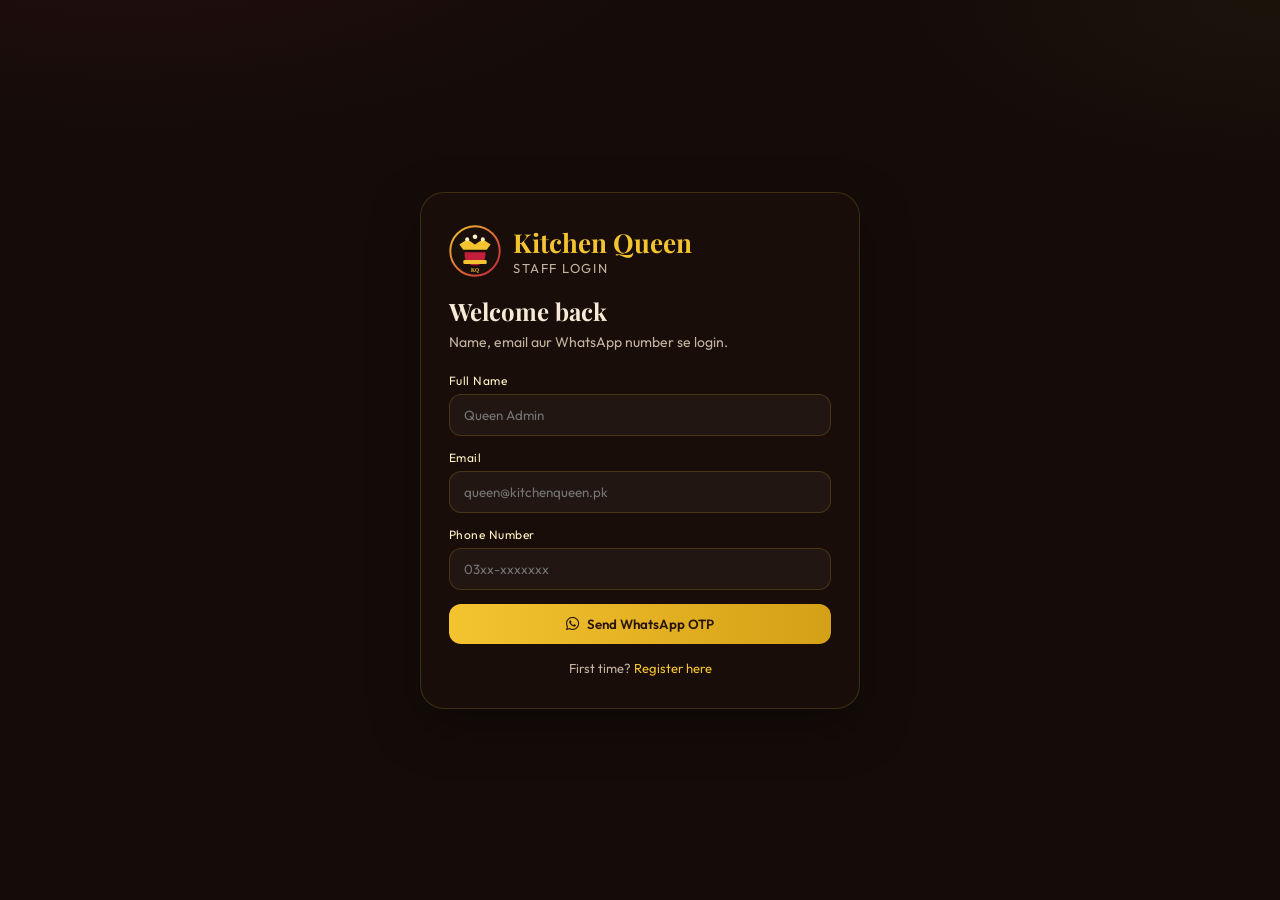
==== index.html @ aa181d14 "Dashboard uploading" ====
<!DOCTYPE html>
<html lang="en">
<head>
  <meta charset="UTF-8" />
  <meta name="viewport" content="width=device-width, initial-scale=1" />
  <title>Overview · Kitchen Queen Admin</title>
  <link rel="preconnect" href="https://fonts.googleapis.com" />
  <link href="https://fonts.googleapis.com/css2?family=Outfit:wght@400;500;600;700&family=Playfair+Display:wght@600;700&display=swap" rel="stylesheet" />
  <link href="https://cdn.jsdelivr.net/npm/bootstrap-icons@1.11.3/font/bootstrap-icons.css" rel="stylesheet" />
  <link rel="stylesheet" href="assets/css/style.css" />
</head>
<body data-title="Dashboard Overview">
  <div id="page">
    <div class="grid g-4" id="stats"></div>
    <div class="grid g-2" style="margin-top:16px">
      <div class="card">
        <div class="section-title"><h3>Smart Alerts</h3><a href="orders.html" class="btn btn-ghost btn-sm">View orders</a></div>
        <div id="alerts"></div>
      </div>
      <div class="card">
        <div class="section-title"><h3>Recent Reviews</h3><a href="reviews.html" class="btn btn-ghost btn-sm">All reviews</a></div>
        <div id="revSnap"></div>
      </div>
    </div>
    <div class="card" style="margin-top:16px">
      <div class="section-title"><h3>Today’s Orders</h3></div>
      <div class="table-wrap">
        <table class="data" id="todayTable"></table>
      </div>
    </div>
  </div>
  <script src="assets/js/data.js"></script>
  <script src="assets/js/app.js"></script>
  <script>
    document.addEventListener("DOMContentLoaded", () => {
      const today = KQApp.todayOrders();
      const sales = today.reduce((s, o) => s + o.net, 0);
      const low = KQApp.menu().filter(m => !m.stock);
      const pending = (KQ.ORDERS || []).filter(o => !["Completed", "Cancelled"].includes(o.status) && o.date.startsWith("2026-09-10"));
      document.getElementById("stats").innerHTML = `
        <div class="card stat"><div><p>Total Daily Sales</p><h3>${KQApp.fmtPKR(sales)}</h3></div><div class="icon-bubble"><i class="bi bi-currency-exchange"></i></div></div>
        <div class="card stat"><div><p>Total Orders</p><h3>${today.length} Orders</h3></div><div class="icon-bubble"><i class="bi bi-bag-heart-fill"></i></div></div>
        <div class="card stat"><div><p>Store Rating</p><h3>★ 4.8 / 5.0</h3></div><div class="icon-bubble"><i class="bi bi-star-fill"></i></div></div>
        <div class="card stat"><div><p>Pending Kitchen</p><h3>${pending.length} Live</h3></div><div class="icon-bubble"><i class="bi bi-fire"></i></div></div>`;
      document.getElementById("alerts").innerHTML = [
        ...low.map(m => `<div class="alert-item"><span class="badge b-out">Stock</span><div><strong>${m.name}</strong><div style="color:var(--muted);font-size:13px">Out of stock — turn on from Menu</div></div></div>`),
        ...pending.slice(0, 4).map(o => `<div class="alert-item"><span class="badge ${KQApp.statusClass(o.status)}">${o.status}</span><div><strong>${o.id}</strong> · ${o.customer}<div style="color:var(--muted);font-size:13px">${o.items.map(i=>i.name).join(", ")}</div></div></div>`)
      ].join("") || "<p style='color:var(--muted)'>No alerts right now.</p>";
      const revs = KQApp.reviews().slice(0, 3);
      document.getElementById("revSnap").innerHTML = revs.map(r => `
        <div class="review"><strong>${r.name}</strong> <span class="stars">${"★".repeat(r.stars)}${"☆".repeat(5-r.stars)}</span>
        <div style="font-size:13px;color:var(--muted);margin-top:4px">${r.text}</div></div>`).join("");
      document.getElementById("todayTable").innerHTML = `<thead><tr><th>Order</th><th>Customer</th><th>Items</th><th>Total</th><th>Status</th></tr></thead><tbody>` +
        today.map(o => `<tr><td>${o.id}</td><td>${o.customer}</td><td>${o.items.length} items</td><td>${KQApp.fmtPKR(o.net)}</td><td><span class="badge ${KQApp.statusClass(o.status)}">${o.status}</span></td></tr>`).join("") + "</tbody>";
    });
  </script>
</body>
</html>
---- assets/css/style.css ----
:root {
  --bg: #140c09;
  --bg-2: #1c110d;
  --bg-3: #261711;
  --card: rgba(42, 24, 18, 0.72);
  --card-solid: #241610;
  --stroke: rgba(244, 196, 48, 0.18);
  --gold: #f4c430;
  --gold-2: #e8b923;
  --gold-soft: #fff3c4;
  --red: #c41e3a;
  --red-2: #8b1e1e;
  --cream: #f7ead7;
  --muted: #c4b3a1;
  --ok: #2ecc71;
  --warn: #f0b429;
  --danger: #e74c3c;
  --info: #4aa3df;
  --shadow: 0 18px 50px rgba(0, 0, 0, 0.35);
  --radius: 18px;
  --sidebar: 260px;
  --header: 72px;
  --dock: 76px;
  --font-d: "Outfit", system-ui, sans-serif;
  --font-s: "Playfair Display", Georgia, serif;
}

* { box-sizing: border-box; }
html, body { margin: 0; padding: 0; }
body {
  font-family: var(--font-d);
  background:
    radial-gradient(1200px 500px at 10% -10%, rgba(196, 30, 58, 0.18), transparent 50%),
    radial-gradient(900px 400px at 100% 0%, rgba(244, 196, 48, 0.08), transparent 45%),
    var(--bg);
  color: var(--cream);
  min-height: 100vh;
  overflow-x: hidden;
}

a { color: inherit; text-decoration: none; }
img { max-width: 100%; display: block; }
button, input, select, textarea { font-family: inherit; }

/* AUTH */
.auth-page {
  min-height: 100vh;
  display: grid;
  place-items: center;
  padding: 24px;
  background:
    linear-gradient(180deg, rgba(20,12,9,.55), rgba(20,12,9,.88)),
    url("https://images.unsplash.com/photo-1604908176997-125f25cc6f3d?auto=format&fit=crop&w=1600&q=70") center/cover no-repeat;
}
.auth-card {
  width: min(440px, 100%);
  background: rgba(26, 15, 10, 0.78);
  border: 1px solid var(--stroke);
  border-radius: 24px;
  padding: 32px 28px;
  backdrop-filter: blur(18px);
  box-shadow: var(--shadow);
}
.brand-row { display: flex; align-items: center; gap: 12px; margin-bottom: 8px; }
.brand-row img { width: 52px; height: 52px; }
.brand-row h1 { font-family: var(--font-s); font-size: 26px; margin: 0; color: var(--gold); }
.brand-row p { margin: 0; color: var(--muted); font-size: 13px; letter-spacing: .12em; text-transform: uppercase; }
.auth-card h2 { font-family: var(--font-s); margin: 18px 0 6px; }
.auth-card .sub { color: var(--muted); margin: 0 0 22px; font-size: 14px; }
.field { margin-bottom: 14px; }
.field label { display: block; font-size: 12px; color: var(--gold-soft); margin-bottom: 6px; letter-spacing: .04em; }
.field input, .field select, .field textarea {
  width: 100%;
  background: rgba(255,255,255,.04);
  border: 1px solid var(--stroke);
  color: var(--cream);
  border-radius: 12px;
  padding: 12px 14px;
  outline: none;
}
.field input:focus, .field select:focus, .field textarea:focus {
  border-color: var(--gold);
  box-shadow: 0 0 0 3px rgba(244,196,48,.15);
}
.btn {
  display: inline-flex; align-items: center; justify-content: center; gap: 8px;
  border: 0; border-radius: 12px; padding: 12px 16px; cursor: pointer; font-weight: 600;
  transition: .2s transform, .2s filter;
}
.btn:hover { transform: translateY(-1px); filter: brightness(1.05); }
.btn-gold { width: 100%; background: linear-gradient(90deg, var(--gold), #d4a017); color: #2a160c; }
.btn-red { background: linear-gradient(90deg, var(--red), #8b1e1e); color: #fff; }
.btn-ghost { background: transparent; border: 1px solid var(--stroke); color: var(--cream); }
.btn-sm { padding: 8px 12px; font-size: 13px; border-radius: 10px; }
.auth-foot { margin-top: 16px; text-align: center; color: var(--muted); font-size: 13px; }
.auth-foot a { color: var(--gold); }
.otp-row { display: flex; gap: 10px; justify-content: center; margin: 18px 0 8px; }
.otp-row input {
  width: 48px; height: 56px; text-align: center; font-size: 22px; font-weight: 700;
  background: rgba(255,255,255,.05); border: 1px solid var(--stroke); border-radius: 12px; color: var(--gold);
}
.wa-pill {
  display: inline-flex; align-items: center; gap: 8px; background: rgba(37,211,102,.12);
  color: #25d366; border: 1px solid rgba(37,211,102,.3); padding: 8px 12px; border-radius: 999px; font-size: 13px;
}

/* APP SHELL */
.app { display: flex; min-height: 100vh; }
.sidebar {
  width: var(--sidebar);
  position: fixed; inset: 0 auto 0 0;
  background: linear-gradient(180deg, #1a100c 0%, #120b08 100%);
  border-right: 1px solid var(--stroke);
  padding: 18px 14px 24px;
  z-index: 40;
  display: flex; flex-direction: column;
}
.side-brand { display: flex; align-items: center; gap: 10px; padding: 6px 8px 18px; }
.side-brand img { width: 42px; height: 42px; }
.side-brand strong { display: block; font-family: var(--font-s); color: var(--gold); font-size: 17px; }
.side-brand span { color: var(--muted); font-size: 11px; letter-spacing: .1em; text-transform: uppercase; }
.nav-list { display: flex; flex-direction: column; gap: 4px; }
.nav-item {
  display: flex; align-items: center; gap: 10px;
  padding: 11px 12px; border-radius: 12px; color: var(--muted); font-weight: 500;
}
.nav-item i { width: 20px; text-align: center; color: var(--gold); }
.nav-item.active, .nav-item:hover {
  background: linear-gradient(90deg, rgba(196,30,58,.28), rgba(244,196,48,.08));
  color: var(--cream);
  border: 1px solid var(--stroke);
}
.side-foot { margin-top: auto; padding: 12px 8px 0; }
.online-chip {
  display: flex; align-items: center; justify-content: space-between;
  background: rgba(255,255,255,.03); border: 1px solid var(--stroke); border-radius: 14px; padding: 10px 12px;
}
.dot { width: 8px; height: 8px; border-radius: 50%; background: var(--ok); box-shadow: 0 0 10px var(--ok); }
.dot.off { background: var(--danger); box-shadow: 0 0 10px var(--danger); }

.main {
  margin-left: var(--sidebar);
  width: calc(100% - var(--sidebar));
  min-height: 100vh;
  padding-bottom: 28px;
}
.topbar {
  position: sticky; top: 0; z-index: 30;
  height: var(--header);
  display: flex; align-items: center; justify-content: space-between; gap: 16px;
  padding: 0 22px;
  background: rgba(20,12,9,.72);
  backdrop-filter: blur(16px);
  border-bottom: 1px solid var(--stroke);
}
.top-left h2 { margin: 0; font-size: 18px; font-weight: 600; }
.top-left small { color: var(--muted); }
.top-right { display: flex; align-items: center; gap: 12px; }
.status-toggle {
  display: flex; align-items: center; gap: 10px;
  background: rgba(255,255,255,.04); border: 1px solid var(--stroke); border-radius: 999px; padding: 6px 10px 6px 14px;
}
.status-toggle.online { border-color: rgba(46,204,113,.4); }
.status-toggle.offline { border-color: rgba(231,76,60,.4); }
.switch { position: relative; width: 44px; height: 24px; }
.switch input { opacity: 0; width: 0; height: 0; }
.slider {
  position: absolute; inset: 0; background: #5a3a32; border-radius: 999px; cursor: pointer; transition: .2s;
}
.slider:before {
  content: ""; position: absolute; height: 18px; width: 18px; left: 3px; top: 3px;
  background: #fff; border-radius: 50%; transition: .2s;
}
.switch input:checked + .slider { background: var(--ok); }
.switch input:checked + .slider:before { transform: translateX(20px); }
.avatar {
  width: 40px; height: 40px; border-radius: 50%;
  background: linear-gradient(135deg, var(--gold), var(--red));
  display: grid; place-items: center; font-weight: 700; color: #1a0f0a;
  border: 2px solid rgba(244,196,48,.4);
}

.content { padding: 22px; }

/* CARDS */
.grid { display: grid; gap: 16px; }
.g-4 { grid-template-columns: repeat(4, 1fr); }
.g-3 { grid-template-columns: repeat(3, 1fr); }
.g-2 { grid-template-columns: repeat(2, 1fr); }
.card {
  background: var(--card);
  border: 1px solid var(--stroke);
  border-radius: var(--radius);
  padding: 18px;
  backdrop-filter: blur(12px);
  box-shadow: var(--shadow);
}
.stat { display: flex; align-items: flex-start; justify-content: space-between; }
.stat h3 { margin: 4px 0 0; font-size: 26px; font-family: var(--font-s); color: var(--gold); }
.stat p { margin: 0; color: var(--muted); font-size: 13px; }
.icon-bubble {
  width: 44px; height: 44px; border-radius: 14px;
  display: grid; place-items: center; background: rgba(244,196,48,.12); color: var(--gold);
}

.section-title { display: flex; align-items: center; justify-content: space-between; gap: 12px; margin: 8px 0 14px; }
.section-title h3 { margin: 0; font-family: var(--font-s); font-size: 20px; }

.badge {
  display: inline-flex; align-items: center; gap: 6px;
  padding: 4px 10px; border-radius: 999px; font-size: 12px; font-weight: 600;
  border: 1px solid transparent;
}
.b-accepted { background: rgba(74,163,223,.15); color: #7cc4f0; }
.b-preparing { background: rgba(240,180,41,.15); color: #f0b429; }
.b-ready { background: rgba(155,89,182,.15); color: #d2a4e8; }
.b-delivery { background: rgba(52,152,219,.15); color: #5dade2; }
.b-completed { background: rgba(46,204,113,.15); color: #2ecc71; }
.b-cancelled { background: rgba(231,76,60,.15); color: #e74c3c; }
.b-cod { background: rgba(244,196,48,.12); color: var(--gold); }
.b-online { background: rgba(46,204,113,.12); color: #2ecc71; }
.b-out { background: rgba(231,76,60,.15); color: #ff8a80; }

.table-wrap { overflow: auto; }
table.data { width: 100%; border-collapse: collapse; min-width: 720px; }
table.data th, table.data td { text-align: left; padding: 12px 10px; border-bottom: 1px solid rgba(244,196,48,.08); font-size: 14px; }
table.data th { color: var(--gold); font-size: 12px; letter-spacing: .06em; text-transform: uppercase; }
table.data tr:hover td { background: rgba(255,255,255,.02); }

.tabs { display: flex; gap: 8px; flex-wrap: wrap; }
.tab {
  border: 1px solid var(--stroke); background: transparent; color: var(--muted);
  padding: 8px 12px; border-radius: 999px; cursor: pointer;
}
.tab.active { background: linear-gradient(90deg, rgba(196,30,58,.4), rgba(244,196,48,.2)); color: #fff; border-color: var(--gold); }

.searchbar {
  display: flex; gap: 8px; flex-wrap: wrap;
}
.searchbar input, .searchbar select {
  background: rgba(255,255,255,.04); border: 1px solid var(--stroke); color: var(--cream);
  border-radius: 12px; padding: 10px 12px; outline: none;
}
.searchbar input { min-width: 220px; flex: 1; }

/* MENU */
.cat-pills { display: flex; gap: 8px; flex-wrap: wrap; margin-bottom: 14px; }
.menu-grid { display: grid; grid-template-columns: repeat(auto-fill, minmax(240px, 1fr)); gap: 16px; }
.menu-card { overflow: hidden; padding: 0; }
.menu-card img { height: 150px; width: 100%; object-fit: cover; }
.menu-body { padding: 14px; }
.menu-body h4 { margin: 0 0 4px; }
.menu-body .meta { display: flex; justify-content: space-between; align-items: center; color: var(--muted); font-size: 13px; }
.price { color: var(--gold); font-weight: 700; }

/* REVIEWS */
.stars { color: var(--gold); letter-spacing: 1px; }
.review { border-bottom: 1px solid rgba(244,196,48,.08); padding: 14px 0; }
.review:last-child { border-bottom: 0; }
.reply-box { display: flex; gap: 8px; margin-top: 8px; }
.reply-box input { flex: 1; background: rgba(255,255,255,.04); border: 1px solid var(--stroke); color: #fff; border-radius: 10px; padding: 8px 10px; }
.owner-reply { margin-top: 8px; background: rgba(244,196,48,.08); border-left: 3px solid var(--gold); padding: 8px 10px; border-radius: 8px; font-size: 13px; }

/* MODAL */
.modal-back {
  position: fixed; inset: 0; background: rgba(0,0,0,.55); z-index: 80;
  display: none; align-items: center; justify-content: center; padding: 16px;
}
.modal-back.show { display: flex; }
.modal {
  width: min(720px, 100%);
  max-height: 90vh; overflow: auto;
  background: #1e120e; border: 1px solid var(--stroke); border-radius: 20px; padding: 20px;
}
.timeline { display: flex; gap: 8px; margin: 14px 0; flex-wrap: wrap; }
.t-step { flex: 1; min-width: 110px; text-align: center; padding: 8px; border-radius: 10px; background: rgba(255,255,255,.04); font-size: 12px; color: var(--muted); }
.t-step.done { background: rgba(46,204,113,.15); color: #2ecc71; }

.alert-item {
  display: flex; gap: 10px; align-items: flex-start;
  padding: 10px 0; border-bottom: 1px solid rgba(244,196,48,.08);
}
.toast {
  position: fixed; right: 16px; bottom: 96px; z-index: 90;
  background: #1e120e; border: 1px solid var(--gold); color: var(--cream);
  padding: 12px 16px; border-radius: 12px; display: none; box-shadow: var(--shadow);
}
.toast.show { display: block; animation: pop .25s ease; }
@keyframes pop { from { transform: translateY(8px); opacity: 0; } to { transform: none; opacity: 1; } }

/* DOCK */
.dock {
  display: none;
  position: fixed; left: 12px; right: 12px; bottom: 12px; z-index: 50;
  background: rgba(22,13,10,.92);
  border: 1px solid var(--stroke);
  border-radius: 22px;
  padding: 8px 6px calc(8px + env(safe-area-inset-bottom));
  backdrop-filter: blur(16px);
  box-shadow: 0 10px 40px rgba(0,0,0,.45);
}
.dock a {
  flex: 1; text-align: center; color: var(--muted); font-size: 11px; padding: 6px 0; border-radius: 14px;
}
.dock a i { display: block; font-size: 18px; margin-bottom: 2px; color: var(--gold); }
.dock a.active { background: rgba(196,30,58,.28); color: #fff; }

.hours-row { display: grid; grid-template-columns: 1.2fr 1fr 1fr auto; gap: 8px; align-items: center; margin-bottom: 8px; }
.hours-row input { background: rgba(255,255,255,.04); border: 1px solid var(--stroke); color: #fff; border-radius: 10px; padding: 8px; }

.dist-bar { display: flex; align-items: center; gap: 8px; margin: 6px 0; font-size: 13px; }
.dist-bar .bar { flex: 1; height: 8px; background: rgba(255,255,255,.06); border-radius: 99px; overflow: hidden; }
.dist-bar .fill { height: 100%; background: linear-gradient(90deg, var(--gold), var(--red)); }

@media (max-width: 1100px) {
  .g-4 { grid-template-columns: repeat(2, 1fr); }
  .g-3 { grid-template-columns: 1fr 1fr; }
}
@media (max-width: 860px) {
  .sidebar { display: none; }
  .main { margin-left: 0; width: 100%; padding-bottom: calc(var(--dock) + 20px); }
  .dock { display: flex; }
  .g-4, .g-3, .g-2 { grid-template-columns: 1fr; }
  .content { padding: 14px; }
  .topbar { padding: 0 12px; }
  .hours-row { grid-template-columns: 1fr 1fr; }
}
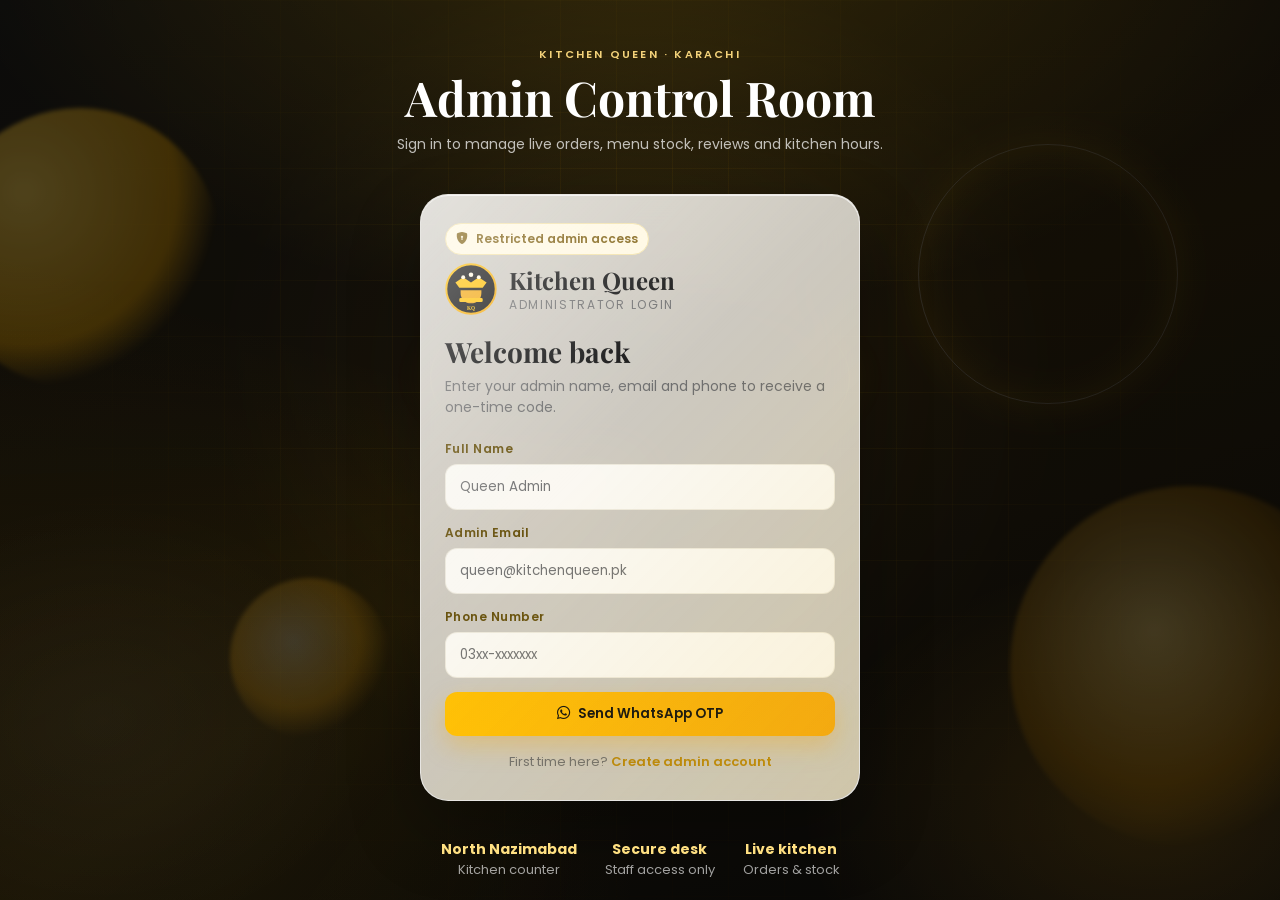
==== commit 03ff54d4: "dashboard look changes" ====
--- a/index.html
+++ b/index.html
@@ -4,8 +4,9 @@
   <meta charset="UTF-8" />
   <meta name="viewport" content="width=device-width, initial-scale=1" />
   <title>Overview · Kitchen Queen Admin</title>
+  <link rel="icon" type="image/png" href="favicon.png" />
   <link rel="preconnect" href="https://fonts.googleapis.com" />
-  <link href="https://fonts.googleapis.com/css2?family=Outfit:wght@400;500;600;700&family=Playfair+Display:wght@600;700&display=swap" rel="stylesheet" />
+  <link href="https://fonts.googleapis.com/css2?family=Poppins:wght@400;500;600;700&family=Playfair+Display:wght@600;700&display=swap" rel="stylesheet" />
   <link href="https://cdn.jsdelivr.net/npm/bootstrap-icons@1.11.3/font/bootstrap-icons.css" rel="stylesheet" />
   <link rel="stylesheet" href="assets/css/style.css" />
 </head>
--- a/assets/css/style.css
+++ b/assets/css/style.css
@@ -1,40 +1,47 @@
 :root {
-  --bg: #140c09;
-  --bg-2: #1c110d;
-  --bg-3: #261711;
-  --card: rgba(42, 24, 18, 0.72);
-  --card-solid: #241610;
-  --stroke: rgba(244, 196, 48, 0.18);
-  --gold: #f4c430;
-  --gold-2: #e8b923;
+  --yellow: #ffc107;
+  --yellow-2: #f3a812;
+  --yellow-hover: #e0a800;
+  --yellow-soft: #fff8e1;
+  --bg: #f4f0e6;
+  --bg-soft: #fffdf8;
+  --card: rgba(255, 255, 255, 0.72);
+  --text: #111111;
+  --text-2: #222222;
+  --muted: #6f6f6f;
+  --border: rgba(236, 231, 218, 0.85);
+  --shadow: 0 10px 28px rgba(17, 17, 17, 0.07);
+  --shadow-lg: 0 22px 60px rgba(17, 17, 17, 0.16);
+  --gold: #f3a812;
+  --gold-2: #ffc107;
   --gold-soft: #fff3c4;
-  --red: #c41e3a;
-  --red-2: #8b1e1e;
-  --cream: #f7ead7;
-  --muted: #c4b3a1;
-  --ok: #2ecc71;
+  --red: #e03131;
+  --ok: #1e9e57;
   --warn: #f0b429;
-  --danger: #e74c3c;
-  --info: #4aa3df;
-  --shadow: 0 18px 50px rgba(0, 0, 0, 0.35);
+  --danger: #e03131;
+  --info: #2f80ed;
+  --cream: #111111;
+  --stroke: #ece7da;
   --radius: 18px;
-  --sidebar: 260px;
+  --sidebar: 250px;
   --header: 72px;
   --dock: 76px;
-  --font-d: "Outfit", system-ui, sans-serif;
+  --font-d: "Poppins", "Segoe UI", sans-serif;
   --font-s: "Playfair Display", Georgia, serif;
 }
 
 * { box-sizing: border-box; }
 html, body { margin: 0; padding: 0; }
+html { -webkit-text-size-adjust: 100%; }
 body {
   font-family: var(--font-d);
   background:
-    radial-gradient(1200px 500px at 10% -10%, rgba(196, 30, 58, 0.18), transparent 50%),
-    radial-gradient(900px 400px at 100% 0%, rgba(244, 196, 48, 0.08), transparent 45%),
+    radial-gradient(900px 420px at 0% -10%, rgba(255, 193, 7, 0.18), transparent 55%),
+    radial-gradient(700px 360px at 100% 0%, rgba(243, 168, 18, 0.08), transparent 50%),
     var(--bg);
-  color: var(--cream);
+  color: var(--text);
   min-height: 100vh;
+  min-height: 100dvh;
   overflow-x: hidden;
 }
 
@@ -42,98 +49,322 @@
 img { max-width: 100%; display: block; }
 button, input, select, textarea { font-family: inherit; }
 
-/* AUTH */
-.auth-page {
+/* =========================================================
+   AUTH — overlay stage: art behind the glass login card
+   ========================================================= */
+.auth-body {
+  background: #0c0c0c;
   min-height: 100vh;
+  min-height: 100dvh;
+}
+
+.auth-stage {
+  position: relative;
+  min-height: 100vh;
+  min-height: 100dvh;
+  display: flex;
+  flex-direction: column;
+  align-items: center;
+  justify-content: space-between;
+  padding: clamp(16px, 3vw, 40px) 20px calc(20px + env(safe-area-inset-bottom));
+  overflow: hidden;
+}
+
+.auth-backdrop {
+  position: absolute;
+  inset: 0;
+  z-index: 0;
+  background:
+    radial-gradient(1200px 700px at 50% -10%, rgba(255, 193, 7, 0.22), transparent 58%),
+    radial-gradient(700px 500px at 90% 90%, rgba(243, 168, 18, 0.16), transparent 50%),
+    radial-gradient(500px 400px at 8% 80%, rgba(255, 255, 255, 0.05), transparent 55%),
+    linear-gradient(160deg, #101010 0%, #1a1408 48%, #0b0b0b 100%);
+}
+
+.auth-backdrop::before {
+  content: "";
+  position: absolute;
+  inset: 0;
+  background-image:
+    linear-gradient(rgba(255,193,7,.05) 1px, transparent 1px),
+    linear-gradient(90deg, rgba(255,193,7,.05) 1px, transparent 1px);
+  background-size: 56px 56px;
+  mask-image: radial-gradient(circle at 50% 40%, #000 20%, transparent 78%);
+  animation: gridDrift 28s linear infinite;
+}
+
+.auth-backdrop::after {
+  content: "";
+  position: absolute;
+  inset: 0;
+  background:
+    radial-gradient(circle at 50% 42%, transparent 0 180px, rgba(0,0,0,.28) 420px);
+  pointer-events: none;
+}
+
+.grid-glow {
+  position: absolute;
+  inset: -20%;
+  background: conic-gradient(from 180deg at 50% 50%, transparent, rgba(255,193,7,.08), transparent 30%);
+  animation: spinSlow 36s linear infinite;
+}
+
+.orb {
+  position: absolute;
+  border-radius: 50%;
+  filter: blur(2px);
+  pointer-events: none;
+}
+.orb-a {
+  width: 280px; height: 280px;
+  left: -60px; top: 12%;
+  background: radial-gradient(circle at 30% 30%, #ffd54f, #c48900 55%, transparent 70%);
+  opacity: .38;
+  animation: floatY 9s ease-in-out infinite;
+}
+.orb-b {
+  width: 360px; height: 360px;
+  right: -90px; bottom: 6%;
+  background: radial-gradient(circle at 40% 40%, #ffe082, #8a5a00 50%, transparent 72%);
+  opacity: .28;
+  animation: floatY 12s ease-in-out infinite reverse;
+}
+.orb-c {
+  width: 160px; height: 160px;
+  left: 18%; bottom: 18%;
+  background: radial-gradient(circle at 40% 40%, #fff8e1, #f3a812 48%, transparent 70%);
+  opacity: .22;
+  animation: floatX 10s ease-in-out infinite;
+}
+
+.ring {
+  position: absolute;
+  border-radius: 50%;
+  border: 1px solid rgba(255, 193, 7, .22);
+  box-shadow: inset 0 0 40px rgba(255,193,7,.08), 0 0 40px rgba(255,193,7,.08);
+  pointer-events: none;
+}
+.ring-a {
+  width: 420px; height: 420px;
+  left: 50%; top: 42%;
+  transform: translate(-50%, -50%) rotateX(62deg);
+  animation: ringPulse 8s ease-in-out infinite;
+}
+.ring-b {
+  width: 260px; height: 260px;
+  right: 8%; top: 16%;
+  border-color: rgba(255,255,255,.12);
+  animation: spinSlow 22s linear infinite;
+}
+
+.auth-brandbar,
+.auth-panel,
+.auth-meta {
+  position: relative;
+  z-index: 2;
+  width: min(1120px, 100%);
+}
+
+.auth-brandbar {
+  text-align: center;
+  color: #fff;
+  padding-top: 8px;
+}
+.auth-brandbar .eyebrow {
+  letter-spacing: .2em;
+  text-transform: uppercase;
+  font-size: 11px;
+  font-weight: 600;
+  color: #f3d27a;
+  margin: 0 0 8px;
+}
+.auth-brandbar h1 {
+  font-family: var(--font-s);
+  font-size: clamp(28px, 4.4vw, 48px);
+  margin: 0 0 8px;
+  line-height: 1.12;
+  text-shadow: 0 10px 40px rgba(0,0,0,.35);
+}
+.auth-brandbar .lede {
+  margin: 0 auto;
+  max-width: 520px;
+  color: rgba(255,255,255,.72);
+  font-size: 14px;
+  line-height: 1.6;
+}
+
+.auth-panel {
   display: grid;
   place-items: center;
-  padding: 24px;
-  background:
-    linear-gradient(180deg, rgba(20,12,9,.55), rgba(20,12,9,.88)),
-    url("https://images.unsplash.com/photo-1604908176997-125f25cc6f3d?auto=format&fit=crop&w=1600&q=70") center/cover no-repeat;
-}
+  perspective: 1400px;
+  padding: 18px 0;
+  width: 100%;
+}
+
 .auth-card {
   width: min(440px, 100%);
-  background: rgba(26, 15, 10, 0.78);
-  border: 1px solid var(--stroke);
-  border-radius: 24px;
-  padding: 32px 28px;
-  backdrop-filter: blur(18px);
-  box-shadow: var(--shadow);
-}
+  background: rgba(255, 253, 247, 0.78);
+  border: 1px solid rgba(255, 255, 255, 0.55);
+  border-radius: 28px;
+  padding: 28px 24px;
+  box-shadow:
+    0 30px 70px rgba(0,0,0,.28),
+    inset 0 1px 0 rgba(255,255,255,.7);
+  backdrop-filter: blur(22px) saturate(160%);
+  -webkit-backdrop-filter: blur(22px) saturate(160%);
+  transform-style: preserve-3d;
+  transition: transform .18s ease, box-shadow .18s ease;
+}
+
+.glass-3d {
+  position: relative;
+}
+.glass-3d::before {
+  content: "";
+  position: absolute;
+  inset: 0;
+  border-radius: inherit;
+  background: linear-gradient(135deg, rgba(255,255,255,.45), transparent 42%, rgba(255,193,7,.12));
+  pointer-events: none;
+  transform: translateZ(1px);
+}
+
+.auth-meta {
+  display: flex;
+  justify-content: center;
+  gap: 28px;
+  flex-wrap: wrap;
+  color: rgba(255,255,255,.62);
+  font-size: 13px;
+  text-align: center;
+}
+.auth-meta strong { color: #ffe082; display: block; font-size: 14px; }
+
 .brand-row { display: flex; align-items: center; gap: 12px; margin-bottom: 8px; }
 .brand-row img { width: 52px; height: 52px; }
-.brand-row h1 { font-family: var(--font-s); font-size: 26px; margin: 0; color: var(--gold); }
-.brand-row p { margin: 0; color: var(--muted); font-size: 13px; letter-spacing: .12em; text-transform: uppercase; }
-.auth-card h2 { font-family: var(--font-s); margin: 18px 0 6px; }
+.brand-row h1 { font-family: var(--font-s); font-size: 24px; margin: 0; color: #111; }
+.brand-row p { margin: 0; color: var(--muted); font-size: 12px; letter-spacing: .14em; text-transform: uppercase; }
+.auth-card h2 { font-family: var(--font-s); margin: 18px 0 6px; font-size: clamp(24px, 4vw, 28px); }
 .auth-card .sub { color: var(--muted); margin: 0 0 22px; font-size: 14px; }
 .field { margin-bottom: 14px; }
-.field label { display: block; font-size: 12px; color: var(--gold-soft); margin-bottom: 6px; letter-spacing: .04em; }
+.field label { display: block; font-size: 12px; color: #6a5410; margin-bottom: 6px; letter-spacing: .04em; font-weight: 600; }
 .field input, .field select, .field textarea {
   width: 100%;
-  background: rgba(255,255,255,.04);
-  border: 1px solid var(--stroke);
-  color: var(--cream);
+  background: rgba(255,253,248,.9);
+  border: 1px solid var(--border);
+  color: var(--text);
   border-radius: 12px;
   padding: 12px 14px;
   outline: none;
 }
 .field input:focus, .field select:focus, .field textarea:focus {
-  border-color: var(--gold);
-  box-shadow: 0 0 0 3px rgba(244,196,48,.15);
+  border-color: var(--yellow);
+  box-shadow: 0 0 0 3px rgba(255,193,7,.25);
 }
 .btn {
   display: inline-flex; align-items: center; justify-content: center; gap: 8px;
   border: 0; border-radius: 12px; padding: 12px 16px; cursor: pointer; font-weight: 600;
-  transition: .2s transform, .2s filter;
-}
-.btn:hover { transform: translateY(-1px); filter: brightness(1.05); }
-.btn-gold { width: 100%; background: linear-gradient(90deg, var(--gold), #d4a017); color: #2a160c; }
-.btn-red { background: linear-gradient(90deg, var(--red), #8b1e1e); color: #fff; }
-.btn-ghost { background: transparent; border: 1px solid var(--stroke); color: var(--cream); }
-.btn-sm { padding: 8px 12px; font-size: 13px; border-radius: 10px; }
+  transition: .2s transform, .2s filter, .2s box-shadow;
+}
+.btn:hover { transform: translateY(-1px); filter: brightness(1.03); }
+.btn-gold {
+  width: 100%;
+  background: linear-gradient(90deg, var(--yellow), var(--yellow-2));
+  color: #111;
+  box-shadow: 0 10px 24px rgba(243,168,18,.35);
+}
+.btn-red { background: linear-gradient(90deg, #e03131, #b42318); color: #fff; }
+.btn-ghost { background: transparent; border: 1px solid var(--border); color: var(--text); }
+.btn-sm { padding: 8px 12px; font-size: 13px; border-radius: 10px; width: auto; }
 .auth-foot { margin-top: 16px; text-align: center; color: var(--muted); font-size: 13px; }
-.auth-foot a { color: var(--gold); }
-.otp-row { display: flex; gap: 10px; justify-content: center; margin: 18px 0 8px; }
+.auth-foot a { color: #b8860b; font-weight: 600; }
+.otp-row { display: flex; gap: clamp(6px, 1.6vw, 10px); justify-content: center; margin: 18px 0 8px; }
 .otp-row input {
-  width: 48px; height: 56px; text-align: center; font-size: 22px; font-weight: 700;
-  background: rgba(255,255,255,.05); border: 1px solid var(--stroke); border-radius: 12px; color: var(--gold);
+  width: clamp(40px, 11vw, 48px);
+  height: clamp(48px, 12vw, 56px);
+  text-align: center; font-size: 22px; font-weight: 700;
+  background: rgba(255,253,248,.92); border: 1px solid var(--border); border-radius: 12px; color: #111;
 }
 .wa-pill {
-  display: inline-flex; align-items: center; gap: 8px; background: rgba(37,211,102,.12);
-  color: #25d366; border: 1px solid rgba(37,211,102,.3); padding: 8px 12px; border-radius: 999px; font-size: 13px;
+  display: inline-flex; align-items: center; gap: 8px; background: rgba(30,158,87,.1);
+  color: #1e9e57; border: 1px solid rgba(30,158,87,.25); padding: 8px 12px; border-radius: 999px; font-size: 13px;
+}
+.admin-chip {
+  display: inline-flex; align-items: center; gap: 8px;
+  background: var(--yellow-soft); color: #7a5a08; border: 1px solid #f3e2a8;
+  padding: 6px 10px; border-radius: 999px; font-size: 12px; font-weight: 600; margin-bottom: 8px;
+}
+
+@keyframes floatY {
+  0%, 100% { transform: translateY(0); }
+  50% { transform: translateY(-22px); }
+}
+@keyframes floatX {
+  0%, 100% { transform: translateX(0); }
+  50% { transform: translateX(18px); }
+}
+@keyframes spinSlow { to { transform: rotate(360deg); } }
+@keyframes ringPulse {
+  0%, 100% { opacity: .45; transform: translate(-50%, -50%) rotateX(62deg) scale(1); }
+  50% { opacity: .85; transform: translate(-50%, -50%) rotateX(62deg) scale(1.06); }
+}
+@keyframes gridDrift {
+  from { background-position: 0 0, 0 0; }
+  to { background-position: 56px 56px, 56px 56px; }
+}
+@keyframes riseIn {
+  from { opacity: 0; transform: translateY(18px) scale(.98); }
+  to { opacity: 1; transform: none; }
+}
+@keyframes cardIn {
+  from { opacity: 0; transform: translateY(24px) rotateX(8deg); }
+  to { opacity: 1; transform: none; }
+}
+
+.auth-brandbar { animation: riseIn .7s ease both; }
+.auth-card { animation: cardIn .75s .12s ease both; }
+.auth-meta { animation: riseIn .7s .2s ease both; }
+
+@media (prefers-reduced-motion: reduce) {
+  .auth-backdrop::before, .orb, .ring, .grid-glow, .auth-brandbar, .auth-card, .auth-meta {
+    animation: none !important;
+  }
 }
 
 /* APP SHELL */
-.app { display: flex; min-height: 100vh; }
+.app { display: flex; min-height: 100vh; perspective: 1600px; }
 .sidebar {
   width: var(--sidebar);
   position: fixed; inset: 0 auto 0 0;
-  background: linear-gradient(180deg, #1a100c 0%, #120b08 100%);
-  border-right: 1px solid var(--stroke);
+  background: linear-gradient(180deg, #141414 0%, #0d0d0d 100%);
+  border-right: 1px solid #1f1f1f;
   padding: 18px 14px 24px;
   z-index: 40;
   display: flex; flex-direction: column;
+  box-shadow: 12px 0 40px rgba(0,0,0,.08);
 }
 .side-brand { display: flex; align-items: center; gap: 10px; padding: 6px 8px 18px; }
 .side-brand img { width: 42px; height: 42px; }
-.side-brand strong { display: block; font-family: var(--font-s); color: var(--gold); font-size: 17px; }
-.side-brand span { color: var(--muted); font-size: 11px; letter-spacing: .1em; text-transform: uppercase; }
+.side-brand strong { display: block; font-family: var(--font-s); color: var(--yellow); font-size: 17px; }
+.side-brand span { color: #b8b8b8; font-size: 11px; letter-spacing: .1em; text-transform: uppercase; }
 .nav-list { display: flex; flex-direction: column; gap: 4px; }
 .nav-item {
   display: flex; align-items: center; gap: 10px;
-  padding: 11px 12px; border-radius: 12px; color: var(--muted); font-weight: 500;
-}
-.nav-item i { width: 20px; text-align: center; color: var(--gold); }
+  padding: 11px 12px; border-radius: 12px; color: #cfcfcf; font-weight: 500;
+  transition: transform .2s ease, background .2s ease;
+}
+.nav-item i { width: 20px; text-align: center; color: var(--yellow); }
 .nav-item.active, .nav-item:hover {
-  background: linear-gradient(90deg, rgba(196,30,58,.28), rgba(244,196,48,.08));
-  color: var(--cream);
-  border: 1px solid var(--stroke);
+  background: linear-gradient(90deg, rgba(255,193,7,.22), rgba(243,168,18,.08));
+  color: #fff;
+  border: 1px solid rgba(255,193,7,.28);
+  transform: translateX(3px);
 }
 .side-foot { margin-top: auto; padding: 12px 8px 0; }
 .online-chip {
   display: flex; align-items: center; justify-content: space-between;
-  background: rgba(255,255,255,.03); border: 1px solid var(--stroke); border-radius: 14px; padding: 10px 12px;
+  background: #1a1a1a; border: 1px solid #2a2a2a; border-radius: 14px; padding: 10px 12px;
+  color: #ddd;
 }
 .dot { width: 8px; height: 8px; border-radius: 50%; background: var(--ok); box-shadow: 0 0 10px var(--ok); }
 .dot.off { background: var(--danger); box-shadow: 0 0 10px var(--danger); }
@@ -146,26 +377,29 @@
 }
 .topbar {
   position: sticky; top: 0; z-index: 30;
-  height: var(--header);
+  min-height: var(--header);
   display: flex; align-items: center; justify-content: space-between; gap: 16px;
-  padding: 0 22px;
-  background: rgba(20,12,9,.72);
-  backdrop-filter: blur(16px);
-  border-bottom: 1px solid var(--stroke);
-}
-.top-left h2 { margin: 0; font-size: 18px; font-weight: 600; }
+  padding: 10px 22px;
+  background: rgba(247,245,240,.72);
+  backdrop-filter: blur(18px) saturate(160%);
+  -webkit-backdrop-filter: blur(18px) saturate(160%);
+  border-bottom: 1px solid var(--border);
+}
+.top-left h2 { margin: 0; font-size: clamp(16px, 2.2vw, 18px); font-weight: 600; }
 .top-left small { color: var(--muted); }
-.top-right { display: flex; align-items: center; gap: 12px; }
+.top-right { display: flex; align-items: center; gap: 12px; flex-shrink: 0; }
 .status-toggle {
   display: flex; align-items: center; gap: 10px;
-  background: rgba(255,255,255,.04); border: 1px solid var(--stroke); border-radius: 999px; padding: 6px 10px 6px 14px;
-}
-.status-toggle.online { border-color: rgba(46,204,113,.4); }
-.status-toggle.offline { border-color: rgba(231,76,60,.4); }
+  background: rgba(255,255,255,.7);
+  border: 1px solid var(--border); border-radius: 999px; padding: 6px 10px 6px 14px;
+  backdrop-filter: blur(10px);
+}
+.status-toggle.online { border-color: rgba(30,158,87,.4); }
+.status-toggle.offline { border-color: rgba(224,49,49,.4); }
 .switch { position: relative; width: 44px; height: 24px; }
 .switch input { opacity: 0; width: 0; height: 0; }
 .slider {
-  position: absolute; inset: 0; background: #5a3a32; border-radius: 999px; cursor: pointer; transition: .2s;
+  position: absolute; inset: 0; background: #d7d0c2; border-radius: 999px; cursor: pointer; transition: .2s;
 }
 .slider:before {
   content: ""; position: absolute; height: 18px; width: 18px; left: 3px; top: 3px;
@@ -175,153 +409,179 @@
 .switch input:checked + .slider:before { transform: translateX(20px); }
 .avatar {
   width: 40px; height: 40px; border-radius: 50%;
-  background: linear-gradient(135deg, var(--gold), var(--red));
-  display: grid; place-items: center; font-weight: 700; color: #1a0f0a;
-  border: 2px solid rgba(244,196,48,.4);
+  background: linear-gradient(135deg, var(--yellow), var(--yellow-2));
+  display: grid; place-items: center; font-weight: 700; color: #111;
+  border: 2px solid #ffe082;
+  box-shadow: 0 8px 18px rgba(243,168,18,.28);
 }
 
 .content { padding: 22px; }
 
-/* CARDS */
 .grid { display: grid; gap: 16px; }
-.g-4 { grid-template-columns: repeat(4, 1fr); }
-.g-3 { grid-template-columns: repeat(3, 1fr); }
-.g-2 { grid-template-columns: repeat(2, 1fr); }
+.g-4 { grid-template-columns: repeat(4, minmax(0, 1fr)); }
+.g-3 { grid-template-columns: repeat(3, minmax(0, 1fr)); }
+.g-2 { grid-template-columns: repeat(2, minmax(0, 1fr)); }
 .card {
-  background: var(--card);
-  border: 1px solid var(--stroke);
+  background: rgba(255,255,255,.74);
+  border: 1px solid rgba(255,255,255,.55);
   border-radius: var(--radius);
   padding: 18px;
-  backdrop-filter: blur(12px);
   box-shadow: var(--shadow);
-}
-.stat { display: flex; align-items: flex-start; justify-content: space-between; }
-.stat h3 { margin: 4px 0 0; font-size: 26px; font-family: var(--font-s); color: var(--gold); }
+  backdrop-filter: blur(16px) saturate(150%);
+  -webkit-backdrop-filter: blur(16px) saturate(150%);
+  transform-style: preserve-3d;
+  transition: transform .18s ease, box-shadow .18s ease;
+}
+.card:hover {
+  box-shadow: 0 18px 40px rgba(17,17,17,.12);
+}
+.stat { display: flex; align-items: flex-start; justify-content: space-between; gap: 12px; }
+.stat h3 { margin: 4px 0 0; font-size: clamp(22px, 2.4vw, 26px); font-family: var(--font-s); color: #111; }
 .stat p { margin: 0; color: var(--muted); font-size: 13px; }
 .icon-bubble {
   width: 44px; height: 44px; border-radius: 14px;
-  display: grid; place-items: center; background: rgba(244,196,48,.12); color: var(--gold);
-}
-
-.section-title { display: flex; align-items: center; justify-content: space-between; gap: 12px; margin: 8px 0 14px; }
+  display: grid; place-items: center; background: var(--yellow-soft); color: #b8860b;
+  flex-shrink: 0;
+  box-shadow: 0 8px 16px rgba(243,168,18,.16);
+  animation: floatY 5.5s ease-in-out infinite;
+}
+
+.section-title { display: flex; align-items: center; justify-content: space-between; gap: 12px; margin: 8px 0 14px; flex-wrap: wrap; }
 .section-title h3 { margin: 0; font-family: var(--font-s); font-size: 20px; }
 
 .badge {
   display: inline-flex; align-items: center; gap: 6px;
   padding: 4px 10px; border-radius: 999px; font-size: 12px; font-weight: 600;
   border: 1px solid transparent;
-}
-.b-accepted { background: rgba(74,163,223,.15); color: #7cc4f0; }
-.b-preparing { background: rgba(240,180,41,.15); color: #f0b429; }
-.b-ready { background: rgba(155,89,182,.15); color: #d2a4e8; }
-.b-delivery { background: rgba(52,152,219,.15); color: #5dade2; }
-.b-completed { background: rgba(46,204,113,.15); color: #2ecc71; }
-.b-cancelled { background: rgba(231,76,60,.15); color: #e74c3c; }
-.b-cod { background: rgba(244,196,48,.12); color: var(--gold); }
-.b-online { background: rgba(46,204,113,.12); color: #2ecc71; }
-.b-out { background: rgba(231,76,60,.15); color: #ff8a80; }
-
-.table-wrap { overflow: auto; }
-table.data { width: 100%; border-collapse: collapse; min-width: 720px; }
-table.data th, table.data td { text-align: left; padding: 12px 10px; border-bottom: 1px solid rgba(244,196,48,.08); font-size: 14px; }
-table.data th { color: var(--gold); font-size: 12px; letter-spacing: .06em; text-transform: uppercase; }
-table.data tr:hover td { background: rgba(255,255,255,.02); }
+  white-space: nowrap;
+}
+.b-accepted { background: #e8f3ff; color: #1d6fd1; }
+.b-preparing { background: var(--yellow-soft); color: #9a6b00; }
+.b-ready { background: #f3e8ff; color: #7b3db8; }
+.b-delivery { background: #e7f6ff; color: #0b7cad; }
+.b-completed { background: #e7f8ee; color: #1e9e57; }
+.b-cancelled { background: #fdecec; color: #e03131; }
+.b-cod { background: var(--yellow-soft); color: #8a6a12; }
+.b-online { background: #e7f8ee; color: #1e9e57; }
+.b-out { background: #fdecec; color: #c92a2a; }
+
+.table-wrap { overflow: auto; -webkit-overflow-scrolling: touch; }
+table.data { width: 100%; border-collapse: collapse; min-width: 640px; }
+table.data th, table.data td { text-align: left; padding: 12px 10px; border-bottom: 1px solid var(--border); font-size: 14px; }
+table.data th { color: #8a6a12; font-size: 12px; letter-spacing: .06em; text-transform: uppercase; }
+table.data tr:hover td { background: #fffdf6; }
 
 .tabs { display: flex; gap: 8px; flex-wrap: wrap; }
 .tab {
-  border: 1px solid var(--stroke); background: transparent; color: var(--muted);
+  border: 1px solid var(--border); background: #fff; color: var(--muted);
   padding: 8px 12px; border-radius: 999px; cursor: pointer;
 }
-.tab.active { background: linear-gradient(90deg, rgba(196,30,58,.4), rgba(244,196,48,.2)); color: #fff; border-color: var(--gold); }
-
-.searchbar {
-  display: flex; gap: 8px; flex-wrap: wrap;
-}
+.tab.active { background: var(--yellow); color: #111; border-color: var(--yellow-2); font-weight: 600; }
+
+.searchbar { display: flex; gap: 8px; flex-wrap: wrap; }
 .searchbar input, .searchbar select {
-  background: rgba(255,255,255,.04); border: 1px solid var(--stroke); color: var(--cream);
+  background: #fff; border: 1px solid var(--border); color: var(--text);
   border-radius: 12px; padding: 10px 12px; outline: none;
 }
-.searchbar input { min-width: 220px; flex: 1; }
-
-/* MENU */
+.searchbar input { min-width: min(220px, 100%); flex: 1; }
+
 .cat-pills { display: flex; gap: 8px; flex-wrap: wrap; margin-bottom: 14px; }
-.menu-grid { display: grid; grid-template-columns: repeat(auto-fill, minmax(240px, 1fr)); gap: 16px; }
+.menu-grid { display: grid; grid-template-columns: repeat(auto-fill, minmax(min(240px, 100%), 1fr)); gap: 16px; }
 .menu-card { overflow: hidden; padding: 0; }
-.menu-card img { height: 150px; width: 100%; object-fit: cover; }
+.menu-card img { height: 160px; width: 100%; object-fit: cover; background: #f3efe4; }
 .menu-body { padding: 14px; }
 .menu-body h4 { margin: 0 0 4px; }
-.menu-body .meta { display: flex; justify-content: space-between; align-items: center; color: var(--muted); font-size: 13px; }
-.price { color: var(--gold); font-weight: 700; }
-
-/* REVIEWS */
-.stars { color: var(--gold); letter-spacing: 1px; }
-.review { border-bottom: 1px solid rgba(244,196,48,.08); padding: 14px 0; }
+.menu-body .meta { display: flex; justify-content: space-between; align-items: center; color: var(--muted); font-size: 13px; gap: 8px; }
+.price { color: #9a6b00; font-weight: 700; }
+
+.stars { color: #d4a017; letter-spacing: 1px; }
+.review { border-bottom: 1px solid var(--border); padding: 14px 0; }
 .review:last-child { border-bottom: 0; }
-.reply-box { display: flex; gap: 8px; margin-top: 8px; }
-.reply-box input { flex: 1; background: rgba(255,255,255,.04); border: 1px solid var(--stroke); color: #fff; border-radius: 10px; padding: 8px 10px; }
-.owner-reply { margin-top: 8px; background: rgba(244,196,48,.08); border-left: 3px solid var(--gold); padding: 8px 10px; border-radius: 8px; font-size: 13px; }
-
-/* MODAL */
+.reply-box { display: flex; gap: 8px; margin-top: 8px; flex-wrap: wrap; }
+.reply-box input { flex: 1; min-width: 160px; background: #fffdf8; border: 1px solid var(--border); color: var(--text); border-radius: 10px; padding: 8px 10px; }
+.owner-reply { margin-top: 8px; background: var(--yellow-soft); border-left: 3px solid var(--yellow); padding: 8px 10px; border-radius: 8px; font-size: 13px; }
+
 .modal-back {
-  position: fixed; inset: 0; background: rgba(0,0,0,.55); z-index: 80;
+  position: fixed; inset: 0; background: rgba(17,17,17,.45); z-index: 80;
   display: none; align-items: center; justify-content: center; padding: 16px;
+  backdrop-filter: blur(6px);
 }
 .modal-back.show { display: flex; }
 .modal {
   width: min(720px, 100%);
   max-height: 90vh; overflow: auto;
-  background: #1e120e; border: 1px solid var(--stroke); border-radius: 20px; padding: 20px;
+  background: rgba(255,255,255,.92); border: 1px solid var(--border); border-radius: 20px; padding: 20px;
+  backdrop-filter: blur(18px);
 }
 .timeline { display: flex; gap: 8px; margin: 14px 0; flex-wrap: wrap; }
-.t-step { flex: 1; min-width: 110px; text-align: center; padding: 8px; border-radius: 10px; background: rgba(255,255,255,.04); font-size: 12px; color: var(--muted); }
-.t-step.done { background: rgba(46,204,113,.15); color: #2ecc71; }
+.t-step { flex: 1; min-width: 110px; text-align: center; padding: 8px; border-radius: 10px; background: #f6f3ea; font-size: 12px; color: var(--muted); }
+.t-step.done { background: #e7f8ee; color: #1e9e57; }
 
 .alert-item {
   display: flex; gap: 10px; align-items: flex-start;
-  padding: 10px 0; border-bottom: 1px solid rgba(244,196,48,.08);
+  padding: 10px 0; border-bottom: 1px solid var(--border);
 }
 .toast {
   position: fixed; right: 16px; bottom: 96px; z-index: 90;
-  background: #1e120e; border: 1px solid var(--gold); color: var(--cream);
+  background: #111; border: 1px solid var(--yellow); color: #fff;
   padding: 12px 16px; border-radius: 12px; display: none; box-shadow: var(--shadow);
 }
 .toast.show { display: block; animation: pop .25s ease; }
 @keyframes pop { from { transform: translateY(8px); opacity: 0; } to { transform: none; opacity: 1; } }
 
-/* DOCK */
 .dock {
   display: none;
   position: fixed; left: 12px; right: 12px; bottom: 12px; z-index: 50;
-  background: rgba(22,13,10,.92);
-  border: 1px solid var(--stroke);
+  background: rgba(17,17,17,.88);
+  border: 1px solid #2a2a2a;
   border-radius: 22px;
   padding: 8px 6px calc(8px + env(safe-area-inset-bottom));
   backdrop-filter: blur(16px);
-  box-shadow: 0 10px 40px rgba(0,0,0,.45);
+  box-shadow: 0 10px 40px rgba(0,0,0,.25);
 }
 .dock a {
-  flex: 1; text-align: center; color: var(--muted); font-size: 11px; padding: 6px 0; border-radius: 14px;
-}
-.dock a i { display: block; font-size: 18px; margin-bottom: 2px; color: var(--gold); }
-.dock a.active { background: rgba(196,30,58,.28); color: #fff; }
+  flex: 1; text-align: center; color: #cfcfcf; font-size: 11px; padding: 6px 0; border-radius: 14px;
+}
+.dock a i { display: block; font-size: 18px; margin-bottom: 2px; color: var(--yellow); }
+.dock a.active { background: rgba(255,193,7,.18); color: #fff; }
 
 .hours-row { display: grid; grid-template-columns: 1.2fr 1fr 1fr auto; gap: 8px; align-items: center; margin-bottom: 8px; }
-.hours-row input { background: rgba(255,255,255,.04); border: 1px solid var(--stroke); color: #fff; border-radius: 10px; padding: 8px; }
+.hours-row input { background: #fff; border: 1px solid var(--border); color: var(--text); border-radius: 10px; padding: 8px; min-width: 0; }
 
 .dist-bar { display: flex; align-items: center; gap: 8px; margin: 6px 0; font-size: 13px; }
-.dist-bar .bar { flex: 1; height: 8px; background: rgba(255,255,255,.06); border-radius: 99px; overflow: hidden; }
-.dist-bar .fill { height: 100%; background: linear-gradient(90deg, var(--gold), var(--red)); }
-
-@media (max-width: 1100px) {
-  .g-4 { grid-template-columns: repeat(2, 1fr); }
-  .g-3 { grid-template-columns: 1fr 1fr; }
-}
+.dist-bar .bar { flex: 1; height: 8px; background: #f1ece0; border-radius: 99px; overflow: hidden; }
+.dist-bar .fill { height: 100%; background: linear-gradient(90deg, var(--yellow), var(--yellow-2)); }
+
+/* Responsive */
+@media (max-width: 1200px) {
+  .g-4 { grid-template-columns: repeat(2, minmax(0, 1fr)); }
+}
+
+@media (max-width: 980px) {
+  .g-3 { grid-template-columns: repeat(2, minmax(0, 1fr)); }
+}
+
 @media (max-width: 860px) {
   .sidebar { display: none; }
-  .main { margin-left: 0; width: 100%; padding-bottom: calc(var(--dock) + 20px); }
+  .main { margin-left: 0; width: 100%; padding-bottom: calc(var(--dock) + 28px); }
   .dock { display: flex; }
   .g-4, .g-3, .g-2 { grid-template-columns: 1fr; }
   .content { padding: 14px; }
-  .topbar { padding: 0 12px; }
+  .topbar { padding: 10px 12px; }
   .hours-row { grid-template-columns: 1fr 1fr; }
-}
+  .status-toggle span { font-size: 12px; }
+}
+
+@media (max-width: 640px) {
+  .auth-stage { justify-content: flex-start; gap: 16px; }
+  .auth-card { padding: 22px 16px; border-radius: 22px; }
+  .auth-meta { gap: 14px; }
+  .top-right .status-toggle { padding: 5px 8px 5px 10px; }
+  .avatar { width: 36px; height: 36px; }
+  table.data { min-width: 560px; }
+}
+
+@media (max-width: 420px) {
+  .otp-row input { width: 38px; height: 46px; font-size: 18px; }
+  .brand-row img { width: 44px; height: 44px; }
+}
